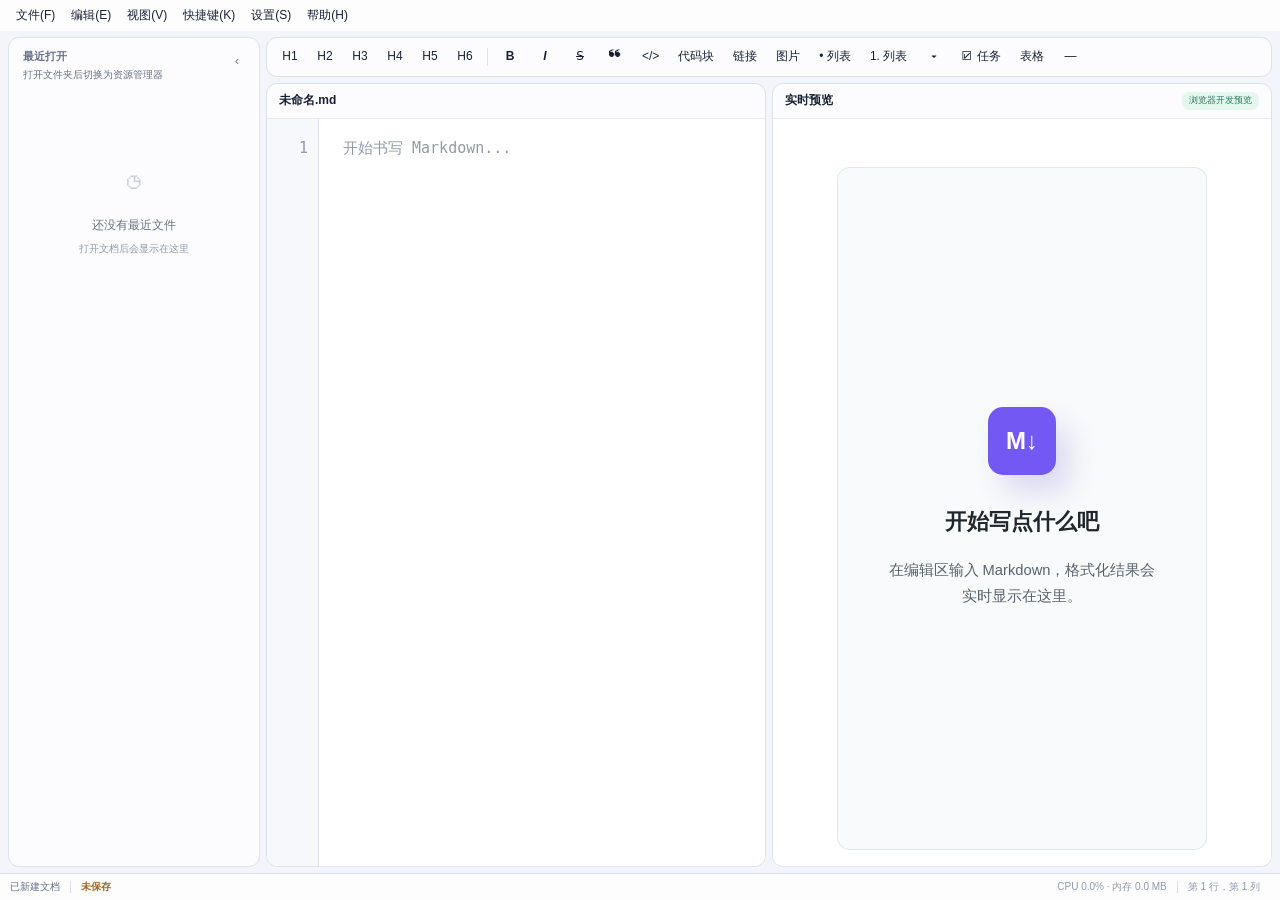
==== rust/crates/wimd-app/ui/index.html @ 1e9a343c "feat: rewrite WIMD with Rust and Tauri Add the Rust core and Tauri/WebView2 desktop implementation. " ====
<!doctype html>
<html lang="zh-CN" data-theme="system">
  <head>
    <meta charset="UTF-8" />
    <meta name="viewport" content="width=device-width, initial-scale=1.0" />
    <title>WIMD</title>
    <link rel="stylesheet" href="./styles.css" />
  </head>
  <body>
    <div id="app-shell" class="app-shell">
      <header class="app-header">
        <nav class="menu-bar" aria-label="主菜单">
          <div class="menu" data-menu="file">
            <button type="button" class="menu-trigger">文件(F)</button>
            <div class="menu-popover">
              <button type="button" data-command="new"><span>新建(N)</span><kbd>Ctrl+N</kbd></button>
              <button type="button" data-command="open"><span>打开文件(O)...</span><kbd>Ctrl+O</kbd></button>
              <button type="button" data-command="open-workspace"><span>打开文件夹...</span></button>
              <button type="button" data-command="close-workspace"><span>关闭文件夹</span></button>
              <div class="menu-separator"></div>
              <button type="button" data-command="save"><span>保存(S)</span><kbd>Ctrl+S</kbd></button>
              <button type="button" data-command="save-as"><span>另存为(A)...</span><kbd>Ctrl+Shift+S</kbd></button>
              <button type="button" data-command="reload"><span>重新加载(R)</span><kbd>F5</kbd></button>
              <button type="button" data-command="export-pdf"><span>导出为 PDF...</span></button>
              <div class="menu-separator"></div>
              <button type="button" data-command="exit"><span>退出(X)</span></button>
            </div>
          </div>

          <div class="menu" data-menu="edit">
            <button type="button" class="menu-trigger">编辑(E)</button>
            <div class="menu-popover">
              <button type="button" data-command="undo"><span>撤销</span><kbd>Ctrl+Z</kbd></button>
              <button type="button" data-command="redo"><span>重做</span><kbd>Ctrl+Y</kbd></button>
              <div class="menu-separator"></div>
              <button type="button" data-command="cut"><span>剪切</span><kbd>Ctrl+X</kbd></button>
              <button type="button" data-command="copy"><span>复制</span><kbd>Ctrl+C</kbd></button>
              <button type="button" data-command="paste"><span>粘贴</span><kbd>Ctrl+V</kbd></button>
              <button type="button" data-command="select-all"><span>全选</span><kbd>Ctrl+A</kbd></button>
              <div class="menu-separator"></div>
              <button type="button" data-command="find"><span>查找</span><kbd>Ctrl+F</kbd></button>
              <button type="button" data-command="replace"><span>替换</span><kbd>Ctrl+H</kbd></button>
              <div class="menu-separator"></div>
              <button type="button" data-command="format-bold"><span>粗体</span><kbd>Ctrl+B</kbd></button>
              <button type="button" data-command="format-italic"><span>斜体</span><kbd>Ctrl+I</kbd></button>
              <button type="button" data-command="format-strike"><span>删除线</span><kbd>Ctrl+Shift+X</kbd></button>
              <button type="button" data-command="format-inline-code"><span>行内代码</span><kbd>Ctrl+E</kbd></button>
              <button type="button" data-command="format-code-block"><span>代码块</span><kbd>Ctrl+Shift+K</kbd></button>
              <button type="button" data-command="format-link"><span>链接</span><kbd>Ctrl+K</kbd></button>
              <button type="button" data-command="format-image"><span>选择图片并插入...</span><kbd>Ctrl+Shift+I</kbd></button>
              <div class="menu-separator"></div>
              <button type="button" data-command="format-ordered-list"><span>有序列表</span><kbd>Ctrl+Shift+7</kbd></button>
              <button type="button" data-command="format-unordered-list"><span>无序列表</span><kbd>Ctrl+Shift+8</kbd></button>
              <button type="button" data-command="format-quote"><span>引用</span><kbd>Ctrl+Shift+9</kbd></button>
              <button type="button" data-command="format-task-list"><span>任务列表</span><kbd>Ctrl+Shift+L</kbd></button>
              <div class="menu-separator"></div>
              <button type="button" data-command="format-table"><span>插入表格...</span></button>
              <button type="button" data-command="format-separator"><span>插入分割线</span></button>
            </div>
          </div>

          <div class="menu" data-menu="view">
            <button type="button" class="menu-trigger">视图(V)</button>
            <div class="menu-popover">
              <button type="button" data-command="cycle-view"><span>循环切换视图</span><kbd>F9</kbd></button>
              <div class="menu-separator"></div>
              <button type="button" data-command="view-editor"><span>仅编辑</span></button>
              <button type="button" data-command="view-split"><span>编辑 + 预览</span></button>
              <button type="button" data-command="view-preview"><span>仅预览</span><kbd>F9</kbd></button>
              <div class="menu-separator"></div>
              <button type="button" data-command="toggle-sidebar"><span>显示侧栏</span></button>
            </div>
          </div>

          <div class="menu" data-menu="shortcuts">
            <button type="button" class="menu-trigger">快捷键(K)</button>
            <div class="menu-popover">
              <button type="button" data-command="settings-shortcuts"><span>快捷键设置...</span></button>
            </div>
          </div>

          <div class="menu" data-menu="settings">
            <button type="button" class="menu-trigger">设置(S)</button>
            <div class="menu-popover">
              <button type="button" data-command="settings"><span>外观设置...</span></button>
              <button type="button" data-command="settings-preview"><span>预览样式...</span></button>
              <button type="button" data-command="settings-behavior"><span>文件打开与外部修改...</span></button>
              <button type="button" data-command="settings-images"><span>图片设置...</span></button>
            </div>
          </div>

          <div class="menu" data-menu="help">
            <button type="button" class="menu-trigger">帮助(H)</button>
            <div class="menu-popover">
              <button type="button" data-command="check-update"><span>检查更新...</span></button>
            <button type="button" id="cancel-update-download" data-command="cancel-update-download" disabled><span>取消更新下载</span></button>
              <button type="button" data-command="toggle-update-startup"><span>启动时检查更新</span></button>
              <div class="menu-separator"></div>
              <button type="button" data-command="about"><span>关于 WIMD</span></button>
              <button type="button" data-command="open-logs-folder"><span>打开日志文件夹</span></button>
              <button type="button" data-command="capture-startup-diagnostic"><span>采集启动诊断...</span></button>
              <button type="button" data-command="open-settings-folder"><span>打开设置目录</span></button>
            </div>
          </div>
        </nav>
      </header>

      <div class="tab-strip">
        <div id="tabs" class="tabs" role="tablist" aria-label="打开的文档"></div>
        <button type="button" id="new-tab" class="tab-add" title="新建文档" aria-label="新建文档">+</button>
        <div id="tab-spacer" class="tab-spacer"></div>
      </div>

      <main id="main-layout" class="main-layout">
        <aside id="sidebar" class="sidebar">
          <div class="sidebar-heading">
            <div class="sidebar-heading-copy">
              <strong id="sidebar-title">最近打开</strong>
              <small id="sidebar-subtitle">打开文件夹后切换为资源管理器</small>
            </div>
            <div class="sidebar-heading-actions">
              <button type="button" id="sidebar-collapse" class="small-icon-button" title="收起侧栏">‹</button>
            </div>
          </div>
          <div id="sidebar-content" class="sidebar-content"></div>
        </aside>
        <div id="sidebar-resizer" class="sidebar-resizer" role="separator" aria-orientation="vertical" tabindex="0"></div>

        <button type="button" id="sidebar-expand" class="sidebar-expand" title="展开侧栏" aria-label="展开侧栏">›</button>

        <section id="workspace-shell" class="workspace-shell">
          <div class="format-toolbar" aria-label="Markdown 格式工具栏">
            <button type="button" data-format="h1" title="一级标题">H1</button>
            <button type="button" data-format="h2" title="二级标题">H2</button>
            <button type="button" data-format="h3" title="三级标题">H3</button>
            <button type="button" data-format="h4" title="四级标题">H4</button>
            <button type="button" data-format="h5" title="五级标题">H5</button>
            <button type="button" data-format="h6" title="六级标题">H6</button>
            <span class="toolbar-separator"></span>
            <button type="button" data-format="bold" title="粗体" class="format-bold">B</button>
            <button type="button" data-format="italic" title="斜体" class="format-italic">I</button>
            <button type="button" data-format="strike" title="删除线" class="format-strike">S̶</button>
            <button type="button" data-format="quote" title="引用">❝</button>
            <button type="button" data-format="inline-code" title="行内代码">&lt;/&gt;</button>
            <button type="button" data-format="code-block" title="代码块">代码块</button>
            <button type="button" data-format="link" title="链接">链接</button>
            <button type="button" data-format="image" title="插入图片">图片</button>
            <button type="button" data-format="unordered-list" title="无序列表">• 列表</button>
            <button type="button" data-format="ordered-list" title="有序列表">1. 列表</button>
            <button type="button" data-command="settings-preview" title="有序列表编号外观">▾</button>
            <button type="button" data-format="task-list" title="任务列表">☑ 任务</button>
            <button type="button" data-format="table" title="插入表格">表格</button>
            <button type="button" data-format="separator" title="分隔线">―</button>
          </div>

          <div id="workspace-grid" class="workspace-grid">
            <section id="editor-pane" class="editor-pane">
              <div class="pane-heading">
                <span id="editor-title" class="pane-document-title">未命名.md</span>
              </div>

          <div id="find-bar" class="find-bar" hidden>
            <label>
              <span>查找</span>
              <input id="find-input" type="search" autocomplete="off" />
            </label>
            <label id="replace-field" hidden>
              <span>替换</span>
              <input id="replace-input" type="search" autocomplete="off" />
            </label>
            <label class="checkbox-label">
              <input id="find-case-sensitive" type="checkbox" />
              <span>区分大小写</span>
            </label>
            <button type="button" id="find-previous">上一个</button>
            <button type="button" id="find-next">下一个</button>
            <button type="button" id="replace-current">替换</button>
            <button type="button" id="replace-all">全部替换</button>
            <button type="button" id="find-close" class="small-icon-button" title="关闭查找">×</button>
          </div>

          <div class="editor-clip">
            <div id="line-numbers" class="line-numbers" aria-hidden="true"></div>
            <pre id="highlight-layer" class="highlight-layer" aria-hidden="true"><code id="highlight-content"></code></pre>
            <textarea
              id="editor"
              class="editor"
              spellcheck="false"
              autocomplete="off"
              autocapitalize="off"
              placeholder="开始书写 Markdown..."
              aria-label="Markdown 编辑器"
            ></textarea>
            <div id="read-only-badge" class="read-only-badge" hidden>只读</div>
          </div>
        </section>

        <div id="splitter" class="splitter" role="separator" aria-orientation="vertical" tabindex="0"></div>

        <section id="preview-pane" class="preview-pane">
          <div class="pane-heading">
            <span class="pane-document-title">实时预览</span>
            <span id="preview-heading-summary" class="security-badge">离线安全</span>
          </div>
          <iframe
            id="preview-frame"
            class="preview-frame"
            title="Markdown 安全预览"
            sandbox="allow-same-origin"
            referrerpolicy="no-referrer"
          ></iframe>
        </section>
          </div>
        </section>
      </main>

      <footer class="status-bar">
        <div class="status-left">
          <strong id="document-action-status">已新建文档</strong>
          <span class="status-separator"></span>
          <span id="dirty-status" class="status-chip">未保存</span>
          <span id="document-path" class="document-path">未保存</span>
        </div>
        <div class="status-right">
          <span id="process-status" title="只统计当前 WIMD 主进程，不含 WebView2 独立子进程">CPU -- · 内存 --</span>
          <span class="status-separator"></span>
          <span id="cursor-status">行 1，列 1</span>
          <span id="selection-status"></span>
          <span id="render-status" hidden>预览待命</span>
          <span id="word-status" hidden>0 字符</span>
          <span id="theme-status" hidden>跟随系统</span>
        </div>
      </footer>
    </div>

    <div id="context-menu" class="context-menu" hidden></div>
    <div id="toast-stack" class="toast-stack" aria-live="polite"></div>

    <dialog id="table-dialog" class="modal compact-modal">
      <form method="dialog">
        <header class="modal-heading">
          <div>
            <h2>插入表格</h2>
            <p>选择表格的行数和列数。</p>
          </div>
          <button type="button" class="modal-close" data-close-dialog="table-dialog" aria-label="关闭">×</button>
        </header>
        <div class="form-grid two-columns">
          <label>
            <span>行数（含表头）</span>
            <input id="table-rows" type="number" min="2" max="20" value="3" />
          </label>
          <label>
            <span>列数</span>
            <input id="table-columns" type="number" min="1" max="12" value="3" />
          </label>
        </div>
        <footer class="modal-actions">
          <button type="button" class="secondary-button" data-close-dialog="table-dialog">取消</button>
          <button type="button" id="insert-table-confirm" class="primary-button">插入</button>
        </footer>
      </form>
    </dialog>

    <dialog id="settings-dialog" class="modal settings-modal">
      <form method="dialog">
        <header class="modal-heading">
          <div>
            <h2>设置</h2>
            <p>更改会保存在当前 Windows 用户的本机设置目录。</p>
          </div>
          <button type="button" class="modal-close" data-close-dialog="settings-dialog" aria-label="关闭">×</button>
        </header>

        <div class="settings-layout">
          <nav id="settings-tabs" class="settings-tabs" aria-label="设置分类">
            <button type="button" data-settings-tab="appearance" class="active">外观与字体</button>
            <button type="button" data-settings-tab="behavior">文档与视图</button>
            <button type="button" data-settings-tab="images">图片</button>
            <button type="button" data-settings-tab="shortcuts">快捷键</button>
          </nav>

          <div class="settings-pages">
            <section class="settings-page active" data-settings-page="appearance">
              <div class="settings-section">
                <h3>主题</h3>
                <div id="theme-grid" class="theme-grid"></div>
              </div>
              <div class="settings-section">
                <h3>编辑区</h3>
                <div class="form-grid two-columns">
                  <label>
                    <span>字体</span>
                    <input id="editor-font-family" list="font-families" placeholder="跟随系统" />
                  </label>
                  <label>
                    <span>字号</span>
                    <input id="editor-font-size" type="number" min="10" max="32" step="1" />
                  </label>
                </div>
              </div>
              <div class="settings-section">
                <h3>预览区</h3>
                <div class="form-grid two-columns">
                  <label>
                    <span>字体</span>
                    <input id="preview-font-family" list="font-families" placeholder="跟随系统" />
                  </label>
                  <label>
                    <span>字号</span>
                    <input id="preview-font-size" type="number" min="10" max="32" step="1" />
                  </label>
                </div>
              </div>
              <div class="settings-section">
                <h3>窗口背景</h3>
                <div class="background-settings">
                  <div id="background-preview" class="background-preview" aria-label="背景图片预览">
                    <span>未选择背景</span>
                  </div>
                  <div class="background-controls">
                    <div>
                      <button type="button" id="background-choose" class="secondary-button">选择图片...</button>
                      <button type="button" id="background-remove" class="secondary-button">移除背景</button>
                    </div>
                    <label>
                      <span>背景可见度 <output id="background-opacity-value">18%</output></span>
                      <input id="background-opacity" type="range" min="0" max="100" step="1" value="18" />
                    </label>
                    <p class="settings-note">图片会复制到 WIMD 本地背景目录，移动或删除原图不会影响新窗口。</p>
                  </div>
                </div>
              </div>
            </section>

            <section class="settings-page" data-settings-page="behavior">
              <div class="settings-section">
                <h3>打开文件时的显示模式</h3>
                <label class="stacked-label">
                  <select id="file-open-view-mode">
                    <option value="rememberLast">沿用上次模式</option>
                    <option value="editorOnly">仅编辑</option>
                    <option value="editorAndPreview">编辑 + 预览</option>
                    <option value="previewOnly">仅预览</option>
                  </select>
                </label>
              </div>
              <div class="settings-section">
                <h3>有序列表样式</h3>
                <div class="form-grid two-columns">
                  <label>
                    <span>全局默认</span>
                    <select id="ordered-list-style">
                      <option value="plain">原生简洁</option>
                      <option value="bold">加粗强调</option>
                      <option value="circle">圆形徽标</option>
                      <option value="square">圆角方标</option>
                    </select>
                  </label>
                  <label>
                    <span>当前文件</span>
                    <select id="ordered-list-file-style">
                      <option value="follow">跟随全局默认</option>
                      <option value="plain">原生简洁</option>
                      <option value="bold">加粗强调</option>
                      <option value="circle">圆形徽标</option>
                      <option value="square">圆角方标</option>
                    </select>
                  </label>
                </div>
                <p class="settings-note">文件覆盖按完整路径保存在本机；未命名文档需先保存，才可设置单独样式。</p>
              </div>
              <div class="settings-section">
                <h3>侧栏</h3>
                <label class="switch-row">
                  <span>显示最近文件或工作区侧栏</span>
                  <input id="sidebar-visible" type="checkbox" />
                </label>
              </div>
              <div class="settings-section">
                <h3>文件在外部修改时</h3>
                <div class="form-grid two-columns">
                  <label>
                    <span>所有文件默认行为</span>
                    <select id="external-file-default">
                      <option value="prompt">弹窗提醒</option>
                      <option value="autoReload">自动重新加载</option>
                    </select>
                  </label>
                  <label>
                    <span>当前文件</span>
                    <select id="external-file-current">
                      <option value="follow">跟随默认行为</option>
                      <option value="prompt">始终弹窗提醒</option>
                      <option value="autoReload">自动重新加载</option>
                    </select>
                  </label>
                </div>
                <p class="settings-note">存在未保存修改时会话始终询问；自动更新只重新读取磁盘版本，不覆盖脏文档。</p>
              </div>
              <div class="settings-section">
                <h3>更新</h3>
                <label class="switch-row">
                  <span>启动时检查 WIMD 更新</span>
                  <input id="check-updates-startup" type="checkbox" />
                </label>
                <p class="settings-note">只读取官方 GitHub 最新正式 Release；下载后仍需确认安装。</p>
              </div>
            </section>

            <section class="settings-page" data-settings-page="images">
              <div class="settings-section">
                <h3>插入方式</h3>
                <label class="stacked-label">
                  <select id="image-storage-mode">
                    <option value="local">保存到当前文档目录</option>
                    <option value="imgBb">上传到 ImgBB 图床</option>
                  </select>
                </label>
              </div>
              <div id="local-image-settings" class="settings-section">
                <h3>本地图片目录</h3>
                <label class="stacked-label">
                  <span>相对于当前 Markdown 文档目录</span>
                  <input id="local-image-directory" placeholder="img" />
                </label>
                <p class="settings-note">图片会复制到文档目录内。绝对路径和目录穿越会被拒绝；SVG 只保存在本地。</p>
              </div>
              <div id="imgbb-image-settings" class="settings-section" hidden>
                <h3>ImgBB API Key</h3>
                <div class="form-grid two-columns">
                  <label>
                    <span>新的 API Key</span>
                    <input id="imgbb-api-key" type="password" autocomplete="off" placeholder="留空则保留已保存密钥" />
                  </label>
                  <div class="stacked-label">
                    <span>密钥状态</span>
                    <strong id="imgbb-key-status">未保存</strong>
                    <button type="button" id="imgbb-key-clear" class="secondary-button">清除密钥</button>
                  </div>
                </div>
                <p class="settings-note">密钥使用 Windows 当前用户 DPAPI 加密；只上传本次选择或粘贴的图片，不上传文档正文。</p>
              </div>
              <div class="settings-section">
                <h3>网络图片</h3>
                <p class="settings-note">预览允许 HTTP/HTTPS 图片。打开包含远程图片的文档会向对应图片服务器发出请求，文档正文不会上传。</p>
              </div>
            </section>

            <section class="settings-page" data-settings-page="shortcuts">
              <div class="settings-section">
                <h3>应用内快捷键</h3>
                <p class="settings-note">点击组合后按下新快捷键；输入框只接受组合键。</p>
                <div id="shortcut-list" class="shortcut-list"></div>
                <button type="button" id="reset-shortcuts" class="secondary-button">恢复默认</button>
              </div>
            </section>
          </div>
        </div>

        <footer class="modal-actions">
          <span id="settings-status" class="modal-status"></span>
          <button type="button" class="secondary-button" data-close-dialog="settings-dialog">取消</button>
          <button type="button" id="settings-save" class="primary-button">保存设置</button>
        </footer>
      </form>
    </dialog>

    <dialog id="unsaved-dialog" class="modal compact-modal unsaved-dialog">
      <form method="dialog">
        <header class="modal-heading">
          <div>
            <h2>保存修改？</h2>
            <p id="unsaved-message">当前文档有未保存的修改。</p>
          </div>
        </header>
        <footer class="modal-actions split-actions">
          <button type="button" class="secondary-button" data-unsaved-action="cancel">取消</button>
          <div>
            <button type="button" class="danger-button" data-unsaved-action="discard">不保存</button>
            <button type="button" class="primary-button" data-unsaved-action="save">保存</button>
          </div>
        </footer>
      </form>
    </dialog>

    <dialog id="about-dialog" class="modal compact-modal">
      <form method="dialog">
        <header class="modal-heading">
          <div>
            <h2>WIMD Rust Edition</h2>
            <p>本地、离线优先的 Markdown 实时预览编辑器。</p>
          </div>
          <button type="button" class="modal-close" data-close-dialog="about-dialog" aria-label="关闭">×</button>
        </header>
        <div class="about-body">
          <p>Markdown 渲染、HTML 白名单、文件保存和工作区边界由 Rust 核心负责。桌面壳使用 Tauri 2 与 Windows WebView2。</p>
          <dl>
            <div><dt>版本</dt><dd id="about-version">2.0.0</dd></div>
            <div><dt>设置目录</dt><dd id="about-settings-path"></dd></div>
            <div><dt>网络</dt><dd>无遥测；仅用户操作或远程图片触发联网</dd></div>
          </dl>
        </div>
        <footer class="modal-actions">
          <button type="button" class="primary-button" data-close-dialog="about-dialog">关闭</button>
        </footer>
      </form>
    </dialog>

    <datalist id="font-families">
      <option value="Microsoft YaHei UI"></option>
      <option value="Microsoft YaHei"></option>
      <option value="Segoe UI"></option>
      <option value="Noto Sans CJK SC"></option>
      <option value="Source Han Sans SC"></option>
      <option value="LXGW WenKai"></option>
      <option value="霞鹜文楷"></option>
      <option value="霞鹜文楷等宽"></option>
      <option value="霞鹜漫黑"></option>
      <option value="JetBrains Mono"></option>
      <option value="Fira Code"></option>
      <option value="Cascadia Code"></option>
      <option value="Consolas"></option>
    </datalist>

    <script type="module" src="./js/app.js"></script>
  </body>
</html>
---- rust/crates/wimd-app/ui/styles.css ----
@font-face {
  font-family: "WIMD LXGW WenKai";
  src: url("./fonts/lxgw-wenkai/LXGWWenKai-Regular.ttf") format("truetype");
  font-style: normal;
  font-weight: 400;
  font-display: swap;
}

@font-face {
  font-family: "WIMD LXGW WenKai Mono";
  src: url("./fonts/lxgw-wenkai-mono/LXGWWenKaiMono-Regular.ttf") format("truetype");
  font-style: normal;
  font-weight: 400;
  font-display: swap;
}

@font-face {
  font-family: "WIMD LXGW Marker Gothic";
  src: url("./fonts/lxgw-marker-gothic/LXGWMarkerGothic-Regular.ttf") format("truetype");
  font-style: normal;
  font-weight: 400;
  font-display: swap;
}

@font-face {
  font-family: "WIMD JetBrains Mono";
  src: url("./fonts/jetbrains-mono/JetBrainsMono-Regular.ttf") format("truetype");
  font-style: normal;
  font-weight: 400;
  font-display: swap;
}

@font-face {
  font-family: "WIMD Fira Code";
  src: url("./fonts/fira-code/FiraCode-Regular.ttf") format("truetype");
  font-style: normal;
  font-weight: 400;
  font-display: swap;
}

:root,
:root[data-theme="light"] {
  color-scheme: light;
  --app-bg: #eef1f4;
  --surface: #ffffff;
  --surface-soft: #f6f8fa;
  --surface-raised: #ffffff;
  --surface-muted: #e9edf1;
  --surface-accent: #e5f1f4;
  --border: #d7dde3;
  --border-strong: #bcc6cf;
  --text: #17212b;
  --text-secondary: #5b6875;
  --text-muted: #84909b;
  --accent: #176b79;
  --accent-strong: #0d5360;
  --accent-soft: #d9edf0;
  --danger: #b83b45;
  --danger-soft: #f8e6e8;
  --success: #2c7a56;
  --warning: #9a651f;
  --shadow: 0 14px 36px rgba(33, 45, 55, 0.14);
  --shadow-soft: 0 5px 16px rgba(33, 45, 55, 0.08);
  --editor-font: "Cascadia Code", "Consolas", "Microsoft YaHei UI", monospace;
  --preview-font: "Microsoft YaHei UI", "Segoe UI", sans-serif;
  --editor-size: 15px;
  --preview-size: 16px;
  --sidebar-width: 252px;
  --editor-ratio: 0.5;
}

:root[data-theme="dark"] {
  color-scheme: dark;
  --app-bg: #11171d;
  --surface: #192129;
  --surface-soft: #202a33;
  --surface-raised: #24303a;
  --surface-muted: #2a343e;
  --surface-accent: #17343b;
  --border: #33414d;
  --border-strong: #4a5c6a;
  --text: #e7edf2;
  --text-secondary: #aab8c3;
  --text-muted: #7f8f9b;
  --accent: #6bc6d3;
  --accent-strong: #a4e0e8;
  --accent-soft: #203d44;
  --danger: #f08a91;
  --danger-soft: #43272c;
  --success: #76c79b;
  --warning: #e0af68;
  --shadow: 0 18px 42px rgba(0, 0, 0, 0.42);
  --shadow-soft: 0 7px 20px rgba(0, 0, 0, 0.24);
}

:root[data-theme="warm"] {
  color-scheme: light;
  --app-bg: #f3eee4;
  --surface: #fffdf8;
  --surface-soft: #f8f2e7;
  --surface-raised: #fffdf8;
  --surface-muted: #ede4d5;
  --surface-accent: #eee8d6;
  --border: #ded2bf;
  --border-strong: #c5b59e;
  --text: #2d2922;
  --text-secondary: #665e51;
  --text-muted: #928878;
  --accent: #8a6128;
  --accent-strong: #6c4819;
  --accent-soft: #f1e5cf;
  --danger: #a84343;
  --danger-soft: #f5e2df;
  --success: #577440;
  --warning: #9b681e;
  --shadow: 0 14px 36px rgba(68, 53, 33, 0.14);
  --shadow-soft: 0 5px 16px rgba(68, 53, 33, 0.08);
}

:root[data-theme="rose"] {
  color-scheme: light;
  --app-bg: #f4eef0;
  --surface: #fffafb;
  --surface-soft: #fbf3f5;
  --surface-raised: #fffafb;
  --surface-muted: #eee2e6;
  --surface-accent: #f4e3e8;
  --border: #e2d1d7;
  --border-strong: #c9adb7;
  --text: #2c2326;
  --text-secondary: #6a5a60;
  --text-muted: #927f86;
  --accent: #8b4e62;
  --accent-strong: #6f3a4d;
  --accent-soft: #f2dde5;
  --danger: #ad3e4b;
  --danger-soft: #f6e2e5;
  --success: #4f765c;
  --warning: #966827;
  --shadow: 0 14px 36px rgba(72, 45, 53, 0.14);
  --shadow-soft: 0 5px 16px rgba(72, 45, 53, 0.08);
}

:root[data-theme="sage"] {
  color-scheme: light;
  --app-bg: #edf1eb;
  --surface: #fbfdf9;
  --surface-soft: #f4f8f1;
  --surface-raised: #fbfdf9;
  --surface-muted: #e1e9dc;
  --surface-accent: #dfeade;
  --border: #cfdac9;
  --border-strong: #adbea6;
  --text: #222b20;
  --text-secondary: #596653;
  --text-muted: #7e8c78;
  --accent: #4c7045;
  --accent-strong: #385833;
  --accent-soft: #dcead8;
  --danger: #a54242;
  --danger-soft: #f2dfdc;
  --success: #42714a;
  --warning: #8a6428;
  --shadow: 0 14px 36px rgba(43, 61, 39, 0.14);
  --shadow-soft: 0 5px 16px rgba(43, 61, 39, 0.08);
}

:root[data-theme="mist"] {
  color-scheme: light;
  --app-bg: #ebf1f3;
  --surface: #fbfdfe;
  --surface-soft: #f2f8fa;
  --surface-raised: #fbfdfe;
  --surface-muted: #dee9ed;
  --surface-accent: #dbebef;
  --border: #cbdbe0;
  --border-strong: #a9c0c8;
  --text: #1f2b30;
  --text-secondary: #53666d;
  --text-muted: #788a91;
  --accent: #356f7d;
  --accent-strong: #245866;
  --accent-soft: #d7ebef;
  --danger: #a9474d;
  --danger-soft: #f4e1e2;
  --success: #34725d;
  --warning: #8e6727;
  --shadow: 0 14px 36px rgba(33, 55, 63, 0.14);
  --shadow-soft: 0 5px 16px rgba(33, 55, 63, 0.08);
}

:root[data-theme="lilac"] {
  color-scheme: light;
  --app-bg: #efedf2;
  --surface: #fdfcff;
  --surface-soft: #f7f4fb;
  --surface-raised: #fdfcff;
  --surface-muted: #e6e1eb;
  --surface-accent: #ebe5f2;
  --border: #d9d1df;
  --border-strong: #bbafc7;
  --text: #29242f;
  --text-secondary: #61596a;
  --text-muted: #8b8192;
  --accent: #70558d;
  --accent-strong: #553d6e;
  --accent-soft: #e9dff2;
  --danger: #a94450;
  --danger-soft: #f4e1e4;
  --success: #47725b;
  --warning: #916629;
  --shadow: 0 14px 36px rgba(53, 42, 65, 0.14);
  --shadow-soft: 0 5px 16px rgba(53, 42, 65, 0.08);
}

:root[data-theme="midnight"] {
  color-scheme: dark;
  --app-bg: #0e1720;
  --surface: #14212c;
  --surface-soft: #182a37;
  --surface-raised: #1d3140;
  --surface-muted: #203543;
  --surface-accent: #15333e;
  --border: #2c4757;
  --border-strong: #456679;
  --text: #e3edf3;
  --text-secondary: #a3b7c3;
  --text-muted: #758e9d;
  --accent: #54b4c2;
  --accent-strong: #8fd7e0;
  --accent-soft: #1a3b46;
  --danger: #ef858d;
  --danger-soft: #42272e;
  --success: #6fc49a;
  --warning: #dfad68;
  --shadow: 0 18px 44px rgba(0, 0, 0, 0.46);
  --shadow-soft: 0 7px 20px rgba(0, 0, 0, 0.28);
}

@media (prefers-color-scheme: dark) {
  :root[data-theme="system"] {
    color-scheme: dark;
    --app-bg: #11171d;
    --surface: #192129;
    --surface-soft: #202a33;
    --surface-raised: #24303a;
    --surface-muted: #2a343e;
    --surface-accent: #17343b;
    --border: #33414d;
    --border-strong: #4a5c6a;
    --text: #e7edf2;
    --text-secondary: #aab8c3;
    --text-muted: #7f8f9b;
    --accent: #6bc6d3;
    --accent-strong: #a4e0e8;
    --accent-soft: #203d44;
    --danger: #f08a91;
    --danger-soft: #43272c;
    --success: #76c79b;
    --warning: #e0af68;
    --shadow: 0 18px 42px rgba(0, 0, 0, 0.42);
    --shadow-soft: 0 7px 20px rgba(0, 0, 0, 0.24);
  }
}

* {
  box-sizing: border-box;
}

html,
body {
  width: 100%;
  height: 100%;
  margin: 0;
  overflow: hidden;
}

body {
  background: var(--app-bg);
  color: var(--text);
  font-family: "Microsoft YaHei UI", "Segoe UI", sans-serif;
  font-size: 14px;
  line-height: 1.45;
  user-select: none;
}

button,
input,
select,
textarea {
  color: inherit;
  font: inherit;
}

button {
  cursor: pointer;
}

button:focus-visible,
input:focus-visible,
select:focus-visible,
textarea:focus-visible,
[tabindex]:focus-visible {
  outline: 2px solid var(--accent);
  outline-offset: 1px;
}

button:disabled {
  cursor: default;
  opacity: 0.45;
}

input,
select {
  min-height: 34px;
  padding: 6px 9px;
  border: 1px solid var(--border);
  border-radius: 5px;
  background: var(--surface);
  user-select: text;
}

input[type="checkbox"] {
  min-height: auto;
  accent-color: var(--accent);
}

select {
  width: 100%;
}

::-webkit-scrollbar {
  width: 11px;
  height: 11px;
}

::-webkit-scrollbar-track {
  background: transparent;
}

::-webkit-scrollbar-thumb {
  border: 3px solid transparent;
  border-radius: 10px;
  background: var(--border-strong);
  background-clip: padding-box;
}

::-webkit-scrollbar-thumb:hover {
  background: var(--text-muted);
  background-clip: padding-box;
}

.app-shell {
  position: relative;
  display: flex;
  width: 100%;
  height: 100%;
  flex-direction: column;
  min-width: 0;
  background: var(--app-bg);
  isolation: isolate;
}

.app-shell::before {
  position: fixed;
  z-index: -1;
  inset: 0;
  background-image: var(--background-image, none);
  background-position: center;
  background-size: cover;
  content: "";
  opacity: var(--background-opacity, 0);
  pointer-events: none;
}

body.has-background .app-shell {
  background: transparent;
}

body.has-background .app-header,
body.has-background .tab-strip,
body.has-background .sidebar,
body.has-background .sidebar-expand,
body.has-background .pane-heading,
body.has-background .format-toolbar,
body.has-background .status-bar {
  background: color-mix(in srgb, var(--surface) 78%, transparent);
}

body.has-background .editor-pane,
body.has-background .preview-pane,
body.has-background .editor-clip {
  background: color-mix(in srgb, var(--surface) 72%, transparent);
}

body.has-background .line-numbers {
  background: color-mix(in srgb, var(--surface-soft) 76%, transparent);
}

.app-header {
  display: flex;
  height: 52px;
  flex: 0 0 52px;
  align-items: center;
  gap: 18px;
  padding: 0 14px;
  border-bottom: 1px solid var(--border);
  background: var(--surface);
}

.menu-bar {
  display: flex;
  min-width: 0;
  align-self: stretch;
  align-items: center;
  gap: 1px;
}

.menu {
  position: relative;
  height: 100%;
}

.menu-trigger {
  height: 100%;
  padding: 0 11px;
  border: 0;
  border-radius: 0;
  background: transparent;
  color: var(--text-secondary);
}

.menu-trigger:hover,
.menu.open .menu-trigger {
  background: var(--surface-muted);
  color: var(--text);
}

.menu-popover {
  position: absolute;
  z-index: 120;
  top: 46px;
  left: 0;
  display: none;
  width: 236px;
  padding: 6px;
  border: 1px solid var(--border);
  border-radius: 7px;
  background: var(--surface-raised);
  box-shadow: var(--shadow);
}

.menu.open .menu-popover {
  display: block;
}

.menu-popover button {
  display: flex;
  width: 100%;
  min-height: 34px;
  align-items: center;
  justify-content: space-between;
  gap: 20px;
  padding: 6px 9px;
  border: 0;
  border-radius: 4px;
  background: transparent;
  color: var(--text);
  text-align: left;
}

.menu-popover button:hover {
  background: var(--surface-accent);
}

.menu-popover kbd {
  color: var(--text-muted);
  font-family: var(--editor-font);
  font-size: 11px;
  white-space: nowrap;
}

.menu-separator {
  height: 1px;
  margin: 5px 4px;
  background: var(--border);
}

.header-actions {
  display: flex;
  margin-left: auto;
  align-items: center;
  gap: 7px;
}

.icon-button,
.small-icon-button,
.primary-button,
.secondary-button,
.danger-button {
  border: 1px solid transparent;
  border-radius: 5px;
  background: transparent;
}

.icon-button,
.small-icon-button {
  display: grid;
  place-items: center;
  color: var(--text-secondary);
}

.icon-button {
  width: 34px;
  height: 34px;
  font-size: 19px;
}

.small-icon-button {
  width: 28px;
  height: 28px;
}

.icon-button:hover,
.small-icon-button:hover {
  border-color: var(--border);
  background: var(--surface-muted);
  color: var(--text);
}

.primary-button {
  min-height: 34px;
  padding: 7px 15px;
  background: var(--accent);
  color: #ffffff;
  font-weight: 650;
}

.primary-button:hover {
  background: var(--accent-strong);
}

.secondary-button {
  min-height: 34px;
  padding: 7px 14px;
  border-color: var(--border);
  background: var(--surface);
  color: var(--text);
}

.secondary-button:hover {
  background: var(--surface-muted);
}

.danger-button {
  min-height: 34px;
  padding: 7px 14px;
  border-color: color-mix(in srgb, var(--danger) 35%, var(--border));
  background: var(--surface);
  color: var(--danger);
}

.danger-button:hover {
  background: var(--danger-soft);
}

.tab-strip {
  display: flex;
  height: 39px;
  flex: 0 0 39px;
  align-items: stretch;
  border-bottom: 1px solid var(--border);
  background: var(--surface-soft);
}

.tabs {
  display: flex;
  min-width: 0;
  overflow-x: auto;
  overflow-y: hidden;
}

.tab {
  display: flex;
  min-width: 126px;
  max-width: 230px;
  align-items: center;
  gap: 8px;
  padding: 0 9px 0 13px;
  border: 0;
  border-right: 1px solid var(--border);
  border-bottom: 2px solid transparent;
  background: transparent;
  color: var(--text-secondary);
}

.tab:hover {
  background: var(--surface-muted);
}

.tab.active {
  border-bottom-color: var(--accent);
  background: var(--surface);
  color: var(--text);
}

.tab-title {
  min-width: 0;
  flex: 1;
  overflow: hidden;
  text-align: left;
  text-overflow: ellipsis;
  white-space: nowrap;
}

.tab-dirty {
  width: 6px;
  height: 6px;
  flex: 0 0 6px;
  border-radius: 50%;
  background: var(--accent);
}

.tab-close {
  display: grid;
  width: 20px;
  height: 20px;
  flex: 0 0 20px;
  place-items: center;
  border: 0;
  border-radius: 4px;
  background: transparent;
  color: var(--text-muted);
}

.tab-close:hover {
  background: var(--surface-muted);
  color: var(--text);
}

.tab-add {
  width: 36px;
  flex: 0 0 36px;
  border: 0;
  border-right: 1px solid var(--border);
  background: transparent;
  color: var(--text-secondary);
  font-size: 19px;
}

.tab-add:hover {
  background: var(--surface-muted);
  color: var(--text);
}

.tab-spacer {
  min-width: 12px;
  flex: 1;
}

.document-path {
  display: flex;
  max-width: 44%;
  align-items: center;
  overflow: hidden;
  padding: 0 12px;
  color: var(--text-muted);
  font-size: 11px;
  text-overflow: ellipsis;
  white-space: nowrap;
  user-select: text;
}

.main-layout {
  display: flex;
  min-width: 0;
  min-height: 0;
  flex: 1;
  overflow: hidden;
}

.sidebar {
  display: flex;
  width: var(--sidebar-width);
  min-width: 180px;
  max-width: 520px;
  flex: 0 0 var(--sidebar-width);
  flex-direction: column;
  border-right: 1px solid var(--border);
  background: var(--surface-soft);
}

.sidebar-heading {
  display: flex;
  height: 42px;
  flex: 0 0 42px;
  align-items: center;
  justify-content: space-between;
  padding: 0 9px 0 13px;
  border-bottom: 1px solid var(--border);
}

.sidebar-heading strong {
  font-size: 12px;
  font-weight: 700;
}

.sidebar-heading-actions {
  display: flex;
  gap: 2px;
}

.sidebar-content {
  min-height: 0;
  flex: 1;
  overflow: auto;
  padding: 7px;
}

.sidebar-expand {
  display: none;
  width: 18px;
  flex: 0 0 18px;
  border: 0;
  border-right: 1px solid var(--border);
  background: var(--surface-soft);
  color: var(--text-muted);
}

.sidebar-resizer {
  width: 4px;
  flex: 0 0 4px;
  border-left: 1px solid var(--border);
  border-right: 1px solid var(--border);
  background: var(--surface-soft);
  cursor: col-resize;
}

.sidebar-resizer:hover,
.sidebar-resizer.dragging {
  border-color: var(--accent);
  background: var(--accent-soft);
}

.sidebar-collapsed .sidebar-resizer {
  display: none;
}

.sidebar-expand:hover {
  background: var(--surface-muted);
  color: var(--text);
}

.sidebar-collapsed .sidebar {
  display: none;
}

.sidebar-collapsed .sidebar-expand {
  display: block;
}

.sidebar-empty {
  padding: 18px 13px;
  color: var(--text-muted);
  font-size: 12px;
  line-height: 1.8;
}

.sidebar-subheading {
  padding: 9px 9px 5px;
  color: var(--text-muted);
  font-size: 10px;
  font-weight: 700;
  text-transform: uppercase;
}

.recent-item,
.workspace-file {
  display: grid;
  width: 100%;
  grid-template-columns: 22px minmax(0, 1fr);
  align-items: center;
  gap: 7px;
  padding: 8px 9px;
  border: 1px solid transparent;
  border-radius: 5px;
  background: transparent;
  color: var(--text-secondary);
  text-align: left;
}

.recent-item:hover,
.workspace-file:hover {
  background: var(--surface-muted);
  color: var(--text);
}

.recent-item.active,
.workspace-file.active {
  border-color: color-mix(in srgb, var(--accent) 36%, var(--border));
  background: var(--surface-accent);
  color: var(--text);
}

.item-icon {
  display: grid;
  width: 21px;
  height: 21px;
  place-items: center;
  border: 1px solid var(--border);
  border-radius: 4px;
  background: var(--surface);
  color: var(--accent);
  font-family: var(--editor-font);
  font-size: 10px;
  font-weight: 700;
}

.item-copy {
  min-width: 0;
}

.item-copy strong {
  display: block;
  overflow: hidden;
  font-size: 12px;
  font-weight: 600;
  text-overflow: ellipsis;
  white-space: nowrap;
}

.item-copy small {
  display: block;
  overflow: hidden;
  margin-top: 2px;
  color: var(--text-muted);
  font-size: 10px;
  text-overflow: ellipsis;
  white-space: nowrap;
}

.workspace-header {
  display: flex;
  align-items: center;
  justify-content: space-between;
  padding: 6px 6px 9px;
}

.workspace-header span {
  overflow: hidden;
  color: var(--text-muted);
  font-size: 11px;
  text-overflow: ellipsis;
  white-space: nowrap;
}

.workspace-actions {
  display: flex;
  gap: 2px;
}

.workspace-tree {
  font-size: 12px;
}

.workspace-tree details {
  margin: 1px 0;
}

.workspace-tree summary {
  display: flex;
  min-height: 29px;
  align-items: center;
  gap: 6px;
  padding: 5px 6px;
  border-radius: 4px;
  color: var(--text-secondary);
  cursor: pointer;
  list-style: none;
}

.workspace-tree summary::-webkit-details-marker {
  display: none;
}

.workspace-tree summary::before {
  width: 12px;
  flex: 0 0 12px;
  color: var(--text-muted);
  content: "›";
  transform: rotate(0deg);
  transition: transform 120ms ease;
}

.workspace-tree details[open] > summary::before {
  transform: rotate(90deg);
}

.workspace-tree summary:hover {
  background: var(--surface-muted);
}

.workspace-folder-mark {
  color: var(--accent);
}

.workspace-children {
  margin-left: 14px;
  border-left: 1px solid var(--border);
  padding-left: 4px;
}

.workspace-loading {
  padding: 6px 10px 6px 28px;
  color: var(--text-muted);
  font-size: 12px;
}

.workspace-file {
  min-height: 29px;
  padding-top: 5px;
  padding-bottom: 5px;
}

.editor-pane,
.preview-pane {
  display: flex;
  min-width: 0;
  min-height: 0;
  flex-direction: column;
  overflow: hidden;
  background: var(--surface);
}

.editor-pane {
  flex: var(--editor-ratio) 1 0;
}

.preview-pane {
  flex: calc(1 - var(--editor-ratio)) 1 0;
}

.pane-heading {
  display: flex;
  height: 42px;
  flex: 0 0 42px;
  align-items: center;
  justify-content: space-between;
  padding: 0 9px 0 13px;
  border-bottom: 1px solid var(--border);
  background: var(--surface-soft);
}

.pane-title {
  display: flex;
  align-items: center;
  gap: 8px;
  font-size: 12px;
  font-weight: 650;
}

.pane-dot {
  width: 7px;
  height: 7px;
  border-radius: 50%;
  background: var(--accent);
}

.preview-dot {
  background: var(--success);
}

.pane-heading-actions {
  display: flex;
  gap: 2px;
}

.preview-heading-summary {
  overflow: hidden;
  max-width: 55%;
  color: var(--text-muted);
  font-size: 10px;
  text-overflow: ellipsis;
  white-space: nowrap;
}

.format-toolbar {
  display: flex;
  height: 39px;
  flex: 0 0 39px;
  align-items: center;
  gap: 2px;
  overflow-x: auto;
  overflow-y: hidden;
  padding: 4px 9px;
  border-bottom: 1px solid var(--border);
  background: var(--surface);
}

.format-toolbar button {
  min-width: 29px;
  height: 29px;
  flex: 0 0 auto;
  padding: 0 7px;
  border: 1px solid transparent;
  border-radius: 4px;
  background: transparent;
  color: var(--text-secondary);
  font-family: var(--editor-font);
  font-size: 11px;
}

.format-toolbar button:hover {
  border-color: var(--border);
  background: var(--surface-muted);
  color: var(--text);
}

.format-toolbar .format-bold {
  font-weight: 800;
}

.format-toolbar .format-italic {
  font-style: italic;
  font-weight: 700;
}

.format-toolbar .format-strike {
  text-decoration: line-through;
}

.toolbar-separator {
  width: 1px;
  height: 19px;
  flex: 0 0 1px;
  margin: 0 4px;
  background: var(--border);
}

.find-bar {
  display: flex;
  min-height: 43px;
  flex: 0 0 auto;
  align-items: center;
  gap: 6px;
  padding: 5px 8px;
  border-bottom: 1px solid var(--border);
  background: var(--surface-soft);
}

.find-bar[hidden] {
  display: none;
}

.find-bar label {
  display: flex;
  min-width: 0;
  align-items: center;
  gap: 5px;
  color: var(--text-muted);
  font-size: 11px;
}

.find-bar input[type="search"] {
  width: 150px;
  min-height: 29px;
}

.find-bar .checkbox-label {
  white-space: nowrap;
}

.find-bar button {
  min-height: 29px;
  padding: 4px 8px;
  border: 1px solid var(--border);
  border-radius: 4px;
  background: var(--surface);
  font-size: 11px;
}

.find-bar button:hover {
  background: var(--surface-muted);
}

.editor-clip {
  position: relative;
  min-height: 0;
  flex: 1;
  overflow: hidden;
  background: var(--surface);
}

.line-numbers,
.highlight-layer,
.editor {
  position: absolute;
  top: 0;
  bottom: 0;
  margin: 0;
  font-family: var(--editor-font);
  font-size: var(--editor-size);
  line-height: 1.65;
  tab-size: 4;
}

.line-numbers {
  left: 0;
  width: 52px;
  overflow: hidden;
  border-right: 1px solid var(--border);
  background: var(--surface-soft);
  color: var(--text-muted);
  text-align: right;
}

#line-number-content {
  padding: 17px 10px 17px 6px;
  white-space: pre;
  will-change: transform;
}

.highlight-layer {
  display: none;
}

#highlight-content {
  display: block;
  min-height: 100%;
  margin: 0;
  padding: 17px 24px 80px;
  color: var(--text);
  font: inherit;
  font-weight: 400;
  font-style: normal;
  letter-spacing: 0;
  font-kerning: none;
  font-variant-ligatures: none;
  text-align: left;
  text-indent: 0;
  white-space: pre;
  will-change: transform;
}

.editor {
  right: 0;
  left: 52px;
  width: calc(100% - 52px);
  height: 100%;
  resize: none;
  overflow: auto;
  border: 0;
  outline: 0;
  padding: 17px 24px 80px;
  margin: 0;
  background: transparent;
  caret-color: var(--text);
  color: var(--text);
  font-weight: 400;
  font-style: normal;
  letter-spacing: 0;
  font-kerning: none;
  font-variant-ligatures: none;
  text-align: left;
  text-indent: 0;
  white-space: pre;
  -webkit-text-fill-color: currentColor;
}

.editor::selection {
  background: color-mix(in srgb, var(--accent) 25%, transparent);
}

.editor:focus-visible {
  outline: 0;
}

.editor::placeholder {
  color: var(--text-muted);
  -webkit-text-fill-color: var(--text-muted);
}

.md-heading {
  color: var(--accent);
  font-weight: 750;
}

.md-strong {
  color: var(--text);
  font-weight: 750;
}

.md-emphasis {
  color: var(--text-secondary);
  font-style: italic;
}

.md-code {
  border-radius: 3px;
  background: var(--surface-muted);
  color: var(--danger);
  font-family: var(--editor-font);
}

.md-link {
  color: var(--accent);
  text-decoration: underline;
  text-underline-offset: 2px;
}

.md-marker {
  color: var(--text-muted);
}

.md-quote {
  color: var(--success);
}

.read-only-badge {
  position: absolute;
  right: 16px;
  bottom: 14px;
  padding: 3px 8px;
  border: 1px solid var(--border);
  border-radius: 4px;
  background: var(--surface-raised);
  color: var(--warning);
  font-size: 10px;
}

.splitter {
  position: relative;
  width: 5px;
  flex: 0 0 5px;
  border-left: 1px solid var(--border);
  border-right: 1px solid var(--border);
  background: var(--surface-soft);
  cursor: col-resize;
}

.splitter:hover,
.splitter.dragging {
  border-color: var(--accent);
  background: var(--accent-soft);
}

.preview-frame {
  width: 100%;
  min-height: 0;
  flex: 1;
  border: 0;
  background: var(--surface);
}

.view-editor-only .preview-pane,
.view-editor-only .splitter,
.view-preview-only .editor-pane,
.view-preview-only .splitter {
  display: none;
}

.view-editor-only .editor-pane,
.view-preview-only .preview-pane {
  flex: 1 1 0;
}

.status-bar {
  display: flex;
  height: 27px;
  flex: 0 0 27px;
  align-items: center;
  justify-content: space-between;
  gap: 12px;
  padding: 0 10px;
  border-top: 1px solid var(--border);
  background: var(--surface-soft);
  color: var(--text-muted);
  font-size: 10px;
}

.status-left,
.status-right {
  display: flex;
  min-width: 0;
  align-items: center;
  gap: 12px;
  white-space: nowrap;
}

.status-chip {
  color: var(--success);
  font-weight: 650;
}

.status-chip.dirty {
  color: var(--warning);
}

.status-right span {
  overflow: hidden;
  max-width: 280px;
  text-overflow: ellipsis;
}

.context-menu {
  position: fixed;
  z-index: 300;
  min-width: 220px;
  padding: 6px;
  border: 1px solid var(--border);
  border-radius: 7px;
  background: var(--surface-raised);
  box-shadow: var(--shadow);
}

.context-menu button {
  display: block;
  width: 100%;
  padding: 7px 9px;
  border: 0;
  border-radius: 4px;
  background: transparent;
  color: var(--text);
  text-align: left;
}

.context-menu button:hover {
  background: var(--surface-accent);
}

.context-menu button.danger {
  color: var(--danger);
}

.context-menu .context-separator {
  height: 1px;
  margin: 5px 4px;
  background: var(--border);
}

.toast-stack {
  position: fixed;
  z-index: 500;
  right: 18px;
  bottom: 42px;
  display: flex;
  width: min(360px, calc(100vw - 36px));
  flex-direction: column;
  gap: 8px;
  pointer-events: none;
}

.toast {
  padding: 10px 12px;
  border: 1px solid var(--border);
  border-left: 3px solid var(--accent);
  border-radius: 5px;
  background: var(--surface-raised);
  box-shadow: var(--shadow-soft);
  color: var(--text);
  font-size: 12px;
  animation: toast-in 150ms ease-out;
}

.toast.error {
  border-left-color: var(--danger);
}

.toast.success {
  border-left-color: var(--success);
}

@keyframes toast-in {
  from {
    opacity: 0;
    transform: translateY(6px);
  }
  to {
    opacity: 1;
    transform: translateY(0);
  }
}

.modal {
  width: min(880px, calc(100vw - 48px));
  max-height: calc(100vh - 48px);
  padding: 0;
  overflow: hidden;
  border: 1px solid var(--border-strong);
  border-radius: 8px;
  background: var(--surface-raised);
  box-shadow: var(--shadow);
  color: var(--text);
}

.modal::backdrop {
  background: rgba(13, 20, 25, 0.48);
}

.modal form {
  display: flex;
  max-height: calc(100vh - 48px);
  flex-direction: column;
}

.compact-modal {
  width: min(520px, calc(100vw - 48px));
}

.modal-heading {
  display: flex;
  flex: 0 0 auto;
  align-items: flex-start;
  justify-content: space-between;
  gap: 24px;
  padding: 18px 20px 15px;
  border-bottom: 1px solid var(--border);
}

.modal-heading h2 {
  margin: 0;
  font-size: 18px;
  font-weight: 720;
}

.modal-heading p {
  margin: 5px 0 0;
  color: var(--text-secondary);
  font-size: 12px;
}

.modal-close {
  width: 30px;
  height: 30px;
  flex: 0 0 30px;
  border: 0;
  border-radius: 4px;
  background: transparent;
  color: var(--text-muted);
  font-size: 20px;
}

.modal-close:hover {
  background: var(--surface-muted);
  color: var(--text);
}

.modal-actions {
  display: flex;
  min-height: 58px;
  flex: 0 0 auto;
  align-items: center;
  justify-content: flex-end;
  gap: 8px;
  padding: 11px 18px;
  border-top: 1px solid var(--border);
  background: var(--surface-soft);
}

.split-actions {
  justify-content: space-between;
}

.split-actions > div {
  display: flex;
  gap: 8px;
}

.settings-modal {
  width: min(940px, calc(100vw - 48px));
  height: min(690px, calc(100vh - 48px));
}

.settings-layout {
  display: grid;
  min-height: 0;
  flex: 1;
  grid-template-columns: 176px minmax(0, 1fr);
}

.settings-tabs {
  display: flex;
  flex-direction: column;
  gap: 3px;
  padding: 12px 9px;
  border-right: 1px solid var(--border);
  background: var(--surface-soft);
}

.settings-tabs button {
  min-height: 35px;
  padding: 7px 10px;
  border: 0;
  border-radius: 5px;
  background: transparent;
  color: var(--text-secondary);
  text-align: left;
}

.settings-tabs button:hover {
  background: var(--surface-muted);
  color: var(--text);
}

.settings-tabs button.active {
  background: var(--surface-accent);
  color: var(--accent-strong);
  font-weight: 650;
}

.settings-pages {
  min-height: 0;
  overflow: auto;
  padding: 18px 22px 30px;
}

.settings-page {
  display: none;
}

.settings-page.active {
  display: block;
}

.settings-section {
  margin-bottom: 24px;
}

.settings-section h3 {
  margin: 0 0 11px;
  font-size: 13px;
  font-weight: 680;
}

.background-settings {
  display: grid;
  grid-template-columns: minmax(180px, 0.9fr) minmax(220px, 1.1fr);
  gap: 14px;
}

.background-preview {
  display: grid;
  min-height: 138px;
  place-items: center;
  overflow: hidden;
  border: 1px dashed var(--border-strong);
  border-radius: 6px;
  background-color: var(--surface-soft);
  background-position: center;
  background-size: cover;
  color: var(--text-muted);
  font-size: 11px;
}

.background-preview.has-image {
  border-style: solid;
}

.background-preview.has-image span {
  padding: 3px 7px;
  border-radius: 4px;
  background: color-mix(in srgb, var(--surface) 82%, transparent);
}

.background-controls {
  display: flex;
  min-width: 0;
  flex-direction: column;
  gap: 10px;
}

.background-controls > div {
  display: flex;
  flex-wrap: wrap;
  gap: 7px;
}

.background-controls label {
  display: flex;
  flex-direction: column;
  gap: 6px;
  color: var(--text-secondary);
  font-size: 11px;
}

.background-controls input[type="range"] {
  width: 100%;
  accent-color: var(--accent);
}

.settings-note {
  margin: 9px 0 0;
  color: var(--text-muted);
  font-size: 11px;
  line-height: 1.7;
  user-select: text;
}

.theme-grid {
  display: grid;
  grid-template-columns: repeat(3, minmax(0, 1fr));
  gap: 8px;
}

.theme-card {
  position: relative;
  display: grid;
  min-height: 72px;
  grid-template-columns: 34px minmax(0, 1fr);
  align-items: center;
  gap: 9px;
  padding: 10px;
  border: 1px solid var(--border);
  border-radius: 6px;
  background: var(--surface);
  color: var(--text);
  text-align: left;
}

.theme-card:hover {
  border-color: var(--border-strong);
}

.theme-card.active {
  border-color: var(--accent);
  box-shadow: inset 0 0 0 1px var(--accent);
}

.theme-swatch {
  position: relative;
  width: 32px;
  height: 32px;
  overflow: hidden;
  border: 1px solid rgba(0, 0, 0, 0.12);
  border-radius: 50%;
  background: var(--swatch-bg);
}

.theme-swatch::after {
  position: absolute;
  right: 4px;
  bottom: 4px;
  width: 10px;
  height: 10px;
  border: 2px solid var(--swatch-surface);
  border-radius: 50%;
  background: var(--swatch-accent);
  content: "";
}

.theme-card strong {
  display: block;
  font-size: 12px;
}

.theme-card small {
  display: block;
  margin-top: 3px;
  color: var(--text-muted);
  font-size: 10px;
}

.form-grid {
  display: grid;
  gap: 12px;
}

.form-grid.two-columns {
  grid-template-columns: repeat(2, minmax(0, 1fr));
}

.form-grid label,
.stacked-label {
  display: flex;
  min-width: 0;
  flex-direction: column;
  gap: 6px;
  color: var(--text-secondary);
  font-size: 11px;
}

.form-grid input,
.stacked-label input,
.stacked-label select {
  width: 100%;
}

.switch-row {
  display: flex;
  min-height: 38px;
  align-items: center;
  justify-content: space-between;
  gap: 18px;
  color: var(--text-secondary);
}

.shortcut-list {
  display: flex;
  flex-direction: column;
  gap: 6px;
  margin-bottom: 12px;
}

.shortcut-row {
  display: grid;
  grid-template-columns: minmax(130px, 1fr) 170px;
  align-items: center;
  gap: 12px;
  padding: 7px 9px;
  border: 1px solid var(--border);
  border-radius: 5px;
  background: var(--surface);
}

.shortcut-row span {
  color: var(--text-secondary);
  font-size: 12px;
}

.shortcut-row input {
  text-align: center;
  font-family: var(--editor-font);
  font-size: 11px;
}

.modal-status {
  margin-right: auto;
  color: var(--text-muted);
  font-size: 11px;
}

.about-body {
  overflow: auto;
  padding: 18px 20px;
}

.about-body p {
  margin: 0 0 16px;
  color: var(--text-secondary);
  line-height: 1.75;
  user-select: text;
}

.about-body dl {
  display: grid;
  gap: 8px;
  margin: 0;
}

.about-body dl div {
  display: grid;
  grid-template-columns: 100px minmax(0, 1fr);
  gap: 10px;
}

.about-body dt {
  color: var(--text-muted);
  font-size: 11px;
}

.about-body dd {
  margin: 0;
  overflow-wrap: anywhere;
  color: var(--text);
  font-size: 11px;
  user-select: text;
}

.unsaved-dialog .modal-heading {
  border-bottom: 0;
}

.status-error {
  color: var(--danger);
}

.status-warning {
  color: var(--warning);
}

.muted {
  color: var(--text-muted);
}

@media print {
  html,
  body,
  .app-shell,
  .main-layout {
    width: 100% !important;
    height: auto !important;
    overflow: visible !important;
    background: #ffffff !important;
  }

  body.pdf-exporting .app-header,
  body.pdf-exporting .tab-strip,
  body.pdf-exporting .sidebar,
  body.pdf-exporting .sidebar-expand,
  body.pdf-exporting .editor-pane,
  body.pdf-exporting .splitter,
  body.pdf-exporting .status-bar,
  body.pdf-exporting .preview-pane > .pane-heading {
    display: none !important;
  }

  body.pdf-exporting .main-layout,
  body.pdf-exporting .preview-pane {
    display: block !important;
    overflow: visible !important;
  }

  body.pdf-exporting .preview-pane {
    width: 100% !important;
  }

  body.pdf-exporting .preview-frame {
    display: block !important;
    width: 100% !important;
    min-height: 0 !important;
    overflow: visible !important;
    border: 0 !important;
  }
}

@media (max-width: 1020px) {
  .menu-trigger {
    padding: 0 8px;
  }

  .document-path {
    display: none;
  }

  .theme-grid {
    grid-template-columns: repeat(2, minmax(0, 1fr));
  }
}

@media (max-width: 780px) {
  .settings-layout {
    grid-template-columns: 140px minmax(0, 1fr);
  }

  .form-grid.two-columns {
    grid-template-columns: 1fr;
  }

  .sidebar,
  .sidebar-resizer,
  .sidebar-expand {
    display: none !important;
  }

  .main-layout {
    flex-direction: column;
  }

  .editor-pane,
  .preview-pane {
    width: 100%;
    flex: 1 1 50%;
  }

  .preview-pane {
    border-top: 1px solid var(--border);
  }

  .splitter {
    display: none;
  }

  .menu-trigger {
    padding: 0 4px;
    font-size: 11px;
  }

  .app-header {
    gap: 4px;
    padding: 0 6px;
  }

  .menu-bar,
  .header-actions {
    gap: 0;
  }

  #quick-open {
    display: none;
  }

  #quick-save {
    padding: 0 8px;
  }

  .preview-heading-summary,
  #process-status,
  #selection-status,
  #theme-status,
  #word-status {
    display: none;
  }

  .status-bar {
    gap: 8px;
    padding: 0 8px;
  }

  .find-bar {
    height: auto;
    max-height: 112px;
    flex-wrap: wrap;
    overflow-y: auto;
    padding-top: 5px;
    padding-bottom: 5px;
  }

  .settings-layout {
    grid-template-columns: 104px minmax(0, 1fr);
  }
}

/* WPF product-surface parity: keep the same quiet card layout, compact menu,
   unified Markdown toolbar, neutral palette, and status-bar information. */
:root[data-theme="light"] {
  --app-bg: #f4f5fa;
  --surface: rgba(255, 255, 255, 0.96);
  --surface-soft: #f7f8fc;
  --surface-raised: #ffffff;
  --surface-muted: #f0f2f8;
  --surface-accent: #ece9ff;
  --border: #dde2ec;
  --border-strong: #cbd1df;
  --text: #182033;
  --text-secondary: #687086;
  --text-muted: #9299aa;
  --accent: #5b5ce2;
  --accent-strong: #4b4ccb;
  --accent-soft: #e9ebfa;
  --success: #257a58;
  --warning: #9b681e;
  --danger: #b43f4c;
  --shadow: 0 18px 42px rgba(45, 52, 78, 0.18);
  --shadow-soft: 0 7px 20px rgba(45, 52, 78, 0.09);
}

@media (prefers-color-scheme: light) {
  :root[data-theme="system"] {
    --app-bg: #f4f5fa;
    --surface: rgba(255, 255, 255, 0.96);
    --surface-soft: #f7f8fc;
    --surface-raised: #ffffff;
    --surface-muted: #f0f2f8;
    --surface-accent: #ece9ff;
    --border: #dde2ec;
    --border-strong: #cbd1df;
    --text: #182033;
    --text-secondary: #687086;
    --text-muted: #9299aa;
    --accent: #5b5ce2;
    --accent-strong: #4b4ccb;
    --accent-soft: #e9ebfa;
    --success: #257a58;
    --warning: #9b681e;
    --danger: #b43f4c;
  }
}

body {
  font-size: 12px;
}

[hidden] {
  display: none !important;
}

.app-header {
  height: 31px;
  flex-basis: 31px;
  gap: 0;
  padding: 0 8px;
  border-bottom: 0;
  background: color-mix(in srgb, var(--surface) 82%, transparent);
}

.menu-bar {
  height: 31px;
  gap: 0;
}

.menu-trigger {
  padding: 0 8px;
  color: var(--text);
  font-size: 12px;
}

.menu-popover {
  top: 30px;
}

.tab-strip {
  height: 36px;
  flex-basis: 36px;
}

.main-layout {
  gap: 0;
  padding: 6px 8px;
  background: var(--app-bg);
}

.sidebar {
  width: var(--sidebar-width);
  min-width: 180px;
  max-width: 520px;
  flex-basis: var(--sidebar-width);
  border: 1px solid var(--border);
  border-radius: 11px;
  background: color-mix(in srgb, var(--surface) 78%, transparent);
}

.sidebar-heading {
  height: auto;
  min-height: 54px;
  flex-basis: auto;
  padding: 10px 8px 8px 14px;
  border-bottom: 0;
}

.sidebar-heading-copy {
  display: flex;
  min-width: 0;
  flex-direction: column;
}

.sidebar-heading-copy strong {
  color: var(--text-secondary);
  font-size: 11px;
  font-weight: 650;
}

.sidebar-heading-copy small {
  overflow: hidden;
  margin-top: 3px;
  color: var(--text-secondary);
  font-size: 10px;
  text-overflow: ellipsis;
  white-space: nowrap;
}

.sidebar-heading-actions {
  align-self: flex-start;
}

.sidebar-content {
  padding: 0 8px 8px;
}

.sidebar-resizer {
  width: 6px;
  flex-basis: 6px;
  border: 0;
  background: transparent;
}

.sidebar-resizer:hover,
.sidebar-resizer.dragging {
  border: 0;
  background: transparent;
}

.recent-item {
  display: block;
  margin: 2px 0;
  padding: 8px 9px;
  border-radius: 7px;
  color: var(--text-secondary);
}

.recent-row {
  display: grid;
  grid-template-columns: minmax(0, 1fr) 26px;
  align-items: center;
  gap: 2px;
}

.recent-row .recent-item {
  min-width: 0;
}

.recent-remove {
  display: grid;
  width: 26px;
  height: 30px;
  place-items: center;
  border: 0;
  border-radius: 6px;
  background: transparent;
  color: var(--text-muted);
  font-size: 16px;
}

.recent-remove:hover {
  background: var(--surface-muted);
  color: var(--text);
}

.recent-item .item-copy strong {
  color: var(--text);
  font-size: 13px;
  font-weight: 650;
}

.recent-item .item-copy small {
  margin-top: 3px;
  color: var(--text-secondary);
  font-size: 10px;
}

.recent-item .item-copy .item-date {
  color: var(--text-muted);
}

.recent-item.active .item-copy strong {
  color: var(--accent);
}

.sidebar-empty {
  display: flex;
  min-height: 230px;
  align-items: center;
  justify-content: center;
  flex-direction: column;
  padding: 20px;
  text-align: center;
}

.sidebar-empty-icon {
  color: var(--border-strong);
  font-size: 27px;
}

.sidebar-empty strong {
  margin-top: 10px;
  color: var(--text-secondary);
  font-weight: 500;
}

.sidebar-empty small {
  margin-top: 4px;
  color: var(--text-muted);
}

.workspace-shell {
  display: flex;
  min-width: 0;
  min-height: 0;
  flex: 1;
  flex-direction: column;
  gap: 6px;
}

.workspace-grid {
  display: flex;
  min-width: 0;
  min-height: 0;
  flex: 1;
}

.format-toolbar {
  height: 40px;
  flex-basis: 40px;
  gap: 1px;
  padding: 3px 6px;
  border: 1px solid var(--border);
  border-radius: 11px;
  background: color-mix(in srgb, var(--surface) 78%, transparent);
}

.format-toolbar button {
  height: 30px;
  min-width: 34px;
  padding: 0 8px;
  border-radius: 8px;
  color: var(--text);
  font-family: "Segoe UI Variable Text", "Segoe UI", "Microsoft YaHei UI", sans-serif;
  font-size: 12px;
}

.format-toolbar button:hover {
  border-color: var(--border);
  background: var(--accent-soft);
}

.toolbar-separator {
  height: 18px;
  margin: 0 4px;
}

.editor-pane,
.preview-pane {
  border: 1px solid var(--border);
  border-radius: 11px;
  background: color-mix(in srgb, var(--surface) 78%, transparent);
}

.pane-heading {
  height: 35px;
  flex-basis: 35px;
  padding: 0 12px;
  border-bottom: 1px solid #e7eaf1;
  background: transparent;
}

.pane-document-title {
  overflow: hidden;
  color: var(--text);
  font-size: 12px;
  font-weight: 600;
  text-overflow: ellipsis;
  white-space: nowrap;
}

.security-badge {
  padding: 2px 7px;
  border-radius: 7px;
  background: #e5f8f0;
  color: #257a58;
  font-size: 9px;
  white-space: nowrap;
}

.splitter {
  width: 6px;
  flex-basis: 6px;
  border: 0;
  background: transparent;
}

.splitter:hover,
.splitter.dragging {
  border: 0;
  background: transparent;
}

.editor-clip {
  border-radius: 0 0 10px 10px;
}

.preview-frame {
  border-radius: 0 0 10px 10px;
  background: var(--surface);
}

.status-bar {
  height: 27px;
  flex-basis: 27px;
  padding: 0 10px;
  border-top: 1px solid var(--border);
  background: color-mix(in srgb, var(--surface) 82%, transparent);
}

.status-left strong {
  color: var(--text-secondary);
  font-weight: 500;
}

.status-separator {
  width: 1px;
  height: 12px;
  flex: 0 0 1px;
  background: #d9dde6;
}

.status-bar .document-path {
  display: block;
  max-width: min(48vw, 680px);
  padding: 0;
  color: var(--text-muted);
  font-size: 10px;
}

.status-bar .status-left,
.status-bar .status-right {
  gap: 10px;
}

@media (max-width: 780px) {
  .app-header {
    height: 31px;
    flex-basis: 31px;
    padding: 0 4px;
  }

  .main-layout {
    padding: 4px;
  }

  .workspace-grid {
    flex-direction: column;
    gap: 4px;
  }

  .format-toolbar {
    border-radius: 8px;
  }

  .editor-pane,
  .preview-pane {
    border-radius: 8px;
  }
}
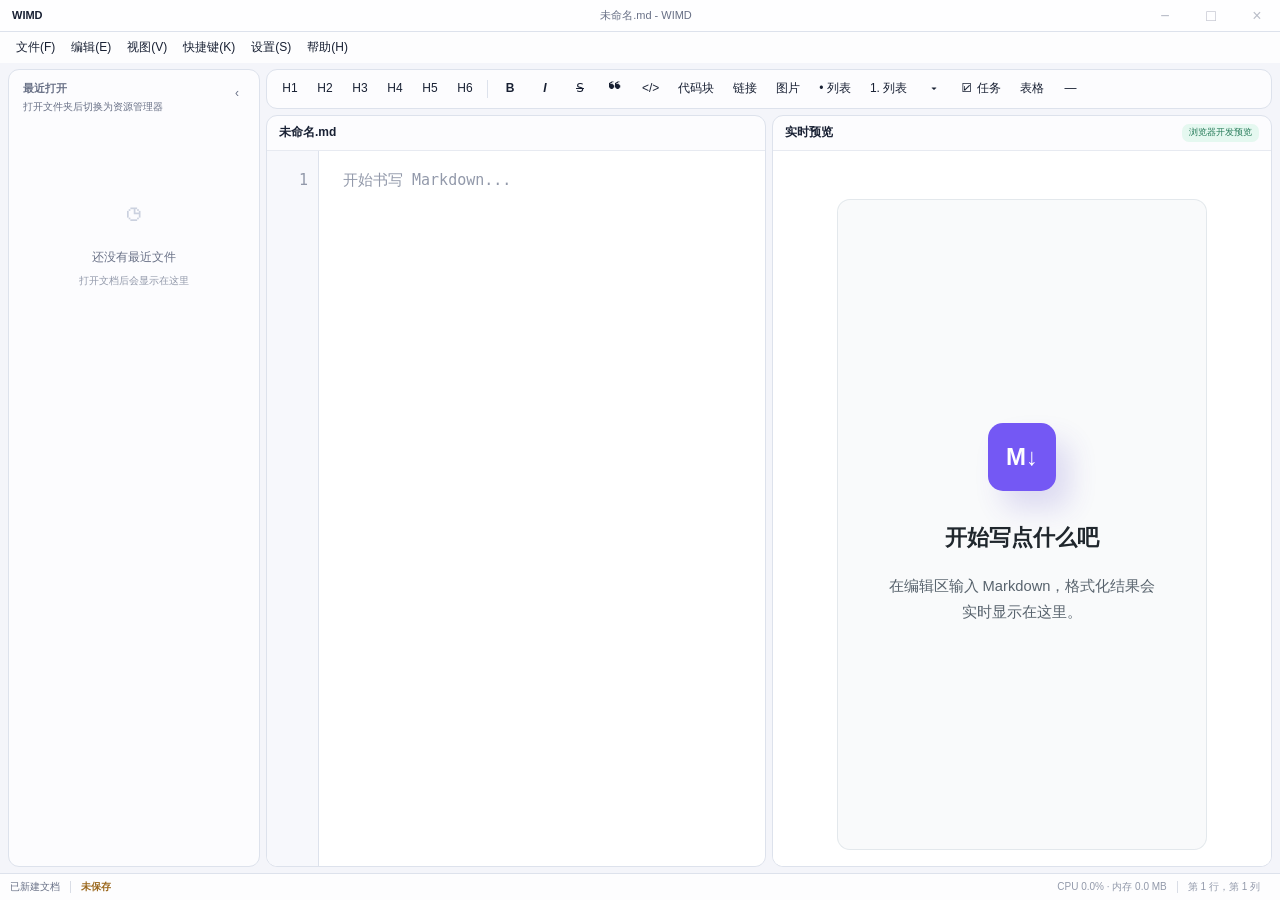
==== commit 8536393e: "feat: complete Rust parity and update recovery Align editor, preview, settings, fonts, local links, " ====
--- a/rust/crates/wimd-app/ui/index.html
+++ b/rust/crates/wimd-app/ui/index.html
@@ -8,6 +8,15 @@
   </head>
   <body>
     <div id="app-shell" class="app-shell">
+      <header id="window-titlebar" class="window-titlebar" data-tauri-drag-region>
+        <div class="window-brand" data-tauri-drag-region>WIMD</div>
+        <div id="window-title" class="window-title" data-tauri-drag-region>WIMD</div>
+        <div class="window-controls">
+          <button id="window-minimize" type="button" title="最小化" aria-label="最小化">−</button>
+          <button id="window-maximize" type="button" title="最大化或还原" aria-label="最大化或还原">□</button>
+          <button id="window-close" class="window-close" type="button" title="关闭" aria-label="关闭">×</button>
+        </div>
+      </header>
       <header class="app-header">
         <nav class="menu-bar" aria-label="主菜单">
           <div class="menu" data-menu="file">
@@ -523,6 +532,7 @@
       <option value="Consolas"></option>
     </datalist>
 
+    <script src="./vendor/highlight.min.js"></script>
     <script type="module" src="./js/app.js"></script>
   </body>
 </html>
--- a/rust/crates/wimd-app/ui/styles.css
+++ b/rust/crates/wimd-app/ui/styles.css
@@ -373,10 +373,77 @@
   pointer-events: none;
 }
 
+.window-titlebar {
+  position: relative;
+  z-index: 40;
+  display: grid;
+  height: 32px;
+  flex: 0 0 32px;
+  grid-template-columns: 150px minmax(0, 1fr) auto;
+  align-items: center;
+  border-bottom: 1px solid var(--border);
+  background: color-mix(in srgb, var(--surface) 94%, transparent);
+  -webkit-user-select: none;
+  user-select: none;
+}
+
+.window-brand,
+.window-title {
+  overflow: hidden;
+  color: var(--text-secondary);
+  font-size: 11px;
+  line-height: 31px;
+  text-overflow: ellipsis;
+  white-space: nowrap;
+}
+
+.window-brand {
+  padding-left: 12px;
+  color: var(--text);
+  font-weight: 700;
+  letter-spacing: 0;
+}
+
+.window-title {
+  padding: 0 12px;
+  text-align: center;
+  pointer-events: none;
+}
+
+.window-controls {
+  display: flex;
+  height: 31px;
+  align-items: stretch;
+}
+
+.window-controls button {
+  width: 46px;
+  height: 31px;
+  padding: 0;
+  border: 0;
+  border-radius: 0;
+  background: transparent;
+  color: var(--text-secondary);
+  font-family: "Segoe UI", sans-serif;
+  font-size: 16px;
+  line-height: 1;
+}
+
+.window-controls button:hover {
+  background: var(--surface-muted);
+  color: var(--text);
+}
+
+.window-controls .window-close:hover {
+  background: #c42b1c;
+  color: #ffffff;
+}
+
 body.has-background .app-shell {
   background: transparent;
 }
 
+body.has-background .window-titlebar,
 body.has-background .app-header,
 body.has-background .tab-strip,
 body.has-background .sidebar,
@@ -796,10 +863,22 @@
 }
 
 .recent-item.active,
-.workspace-file.active {
+.workspace-file.active,
+.workspace-file.selected {
   border-color: color-mix(in srgb, var(--accent) 36%, var(--border));
   background: var(--surface-accent);
   color: var(--text);
+}
+
+.recent-item.missing {
+  border-color: color-mix(in srgb, var(--danger) 25%, var(--border));
+  color: var(--text-muted);
+  cursor: not-allowed;
+}
+
+.recent-item.missing .item-icon,
+.recent-item.missing strong {
+  color: var(--text-muted);
 }
 
 .item-icon {
@@ -900,6 +979,12 @@
   background: var(--surface-muted);
 }
 
+.workspace-tree summary.selected {
+  border: 1px solid color-mix(in srgb, var(--accent) 36%, var(--border));
+  background: var(--surface-accent);
+  color: var(--text);
+}
+
 .workspace-folder-mark {
   color: var(--accent);
 }
@@ -1116,21 +1201,27 @@
 
 #line-number-content {
   padding: 17px 10px 17px 6px;
-  white-space: pre;
+  line-height: 1.65;
   will-change: transform;
 }
 
 .highlight-layer {
-  display: none;
-}
-
-#highlight-content {
+  right: 0;
+  left: 52px;
+  z-index: 1;
+  overflow: hidden;
+  pointer-events: none;
+}
+
+.highlight-layer {
   display: block;
   min-height: 100%;
   margin: 0;
   padding: 17px 24px 80px;
   color: var(--text);
-  font: inherit;
+  font-family: var(--editor-font);
+  font-size: var(--editor-size);
+  line-height: 1.65;
   font-weight: 400;
   font-style: normal;
   letter-spacing: 0;
@@ -1138,13 +1229,35 @@
   font-variant-ligatures: none;
   text-align: left;
   text-indent: 0;
-  white-space: pre;
+  white-space: pre-wrap;
+  overflow-wrap: anywhere;
+  word-break: break-word;
+}
+
+#highlight-content {
+  display: block;
+  min-height: 100%;
+  font: inherit;
   will-change: transform;
+}
+
+.line-number-row {
+  overflow: hidden;
+  line-height: 1.65;
+}
+
+.md-line {
+  display: block;
+  min-height: 1.65em;
+  white-space: pre-wrap;
+  overflow-wrap: anywhere;
+  word-break: break-word;
 }
 
 .editor {
   right: 0;
   left: 52px;
+  z-index: 2;
   width: calc(100% - 52px);
   height: 100%;
   resize: none;
@@ -1155,7 +1268,7 @@
   margin: 0;
   background: transparent;
   caret-color: var(--text);
-  color: var(--text);
+  color: transparent;
   font-weight: 400;
   font-style: normal;
   letter-spacing: 0;
@@ -1163,12 +1276,15 @@
   font-variant-ligatures: none;
   text-align: left;
   text-indent: 0;
-  white-space: pre;
-  -webkit-text-fill-color: currentColor;
+  white-space: pre-wrap;
+  overflow-wrap: anywhere;
+  word-break: break-word;
+  -webkit-text-fill-color: transparent;
 }
 
 .editor::selection {
   background: color-mix(in srgb, var(--accent) 25%, transparent);
+  -webkit-text-fill-color: transparent;
 }
 
 .editor:focus-visible {
@@ -1200,6 +1316,10 @@
   background: var(--surface-muted);
   color: var(--danger);
   font-family: var(--editor-font);
+}
+
+.md-fence-content {
+  color: var(--success);
 }
 
 .md-link {
@@ -1326,6 +1446,13 @@
 
 .context-menu button:hover {
   background: var(--surface-accent);
+}
+
+.context-menu button:disabled {
+  background: transparent;
+  color: var(--text-muted);
+  cursor: default;
+  opacity: 0.6;
 }
 
 .context-menu button.danger {
@@ -1793,34 +1920,6 @@
     background: #ffffff !important;
   }
 
-  body.pdf-exporting .app-header,
-  body.pdf-exporting .tab-strip,
-  body.pdf-exporting .sidebar,
-  body.pdf-exporting .sidebar-expand,
-  body.pdf-exporting .editor-pane,
-  body.pdf-exporting .splitter,
-  body.pdf-exporting .status-bar,
-  body.pdf-exporting .preview-pane > .pane-heading {
-    display: none !important;
-  }
-
-  body.pdf-exporting .main-layout,
-  body.pdf-exporting .preview-pane {
-    display: block !important;
-    overflow: visible !important;
-  }
-
-  body.pdf-exporting .preview-pane {
-    width: 100% !important;
-  }
-
-  body.pdf-exporting .preview-frame {
-    display: block !important;
-    width: 100% !important;
-    min-height: 0 !important;
-    overflow: visible !important;
-    border: 0 !important;
-  }
 }
 
 @media (max-width: 1020px) {
